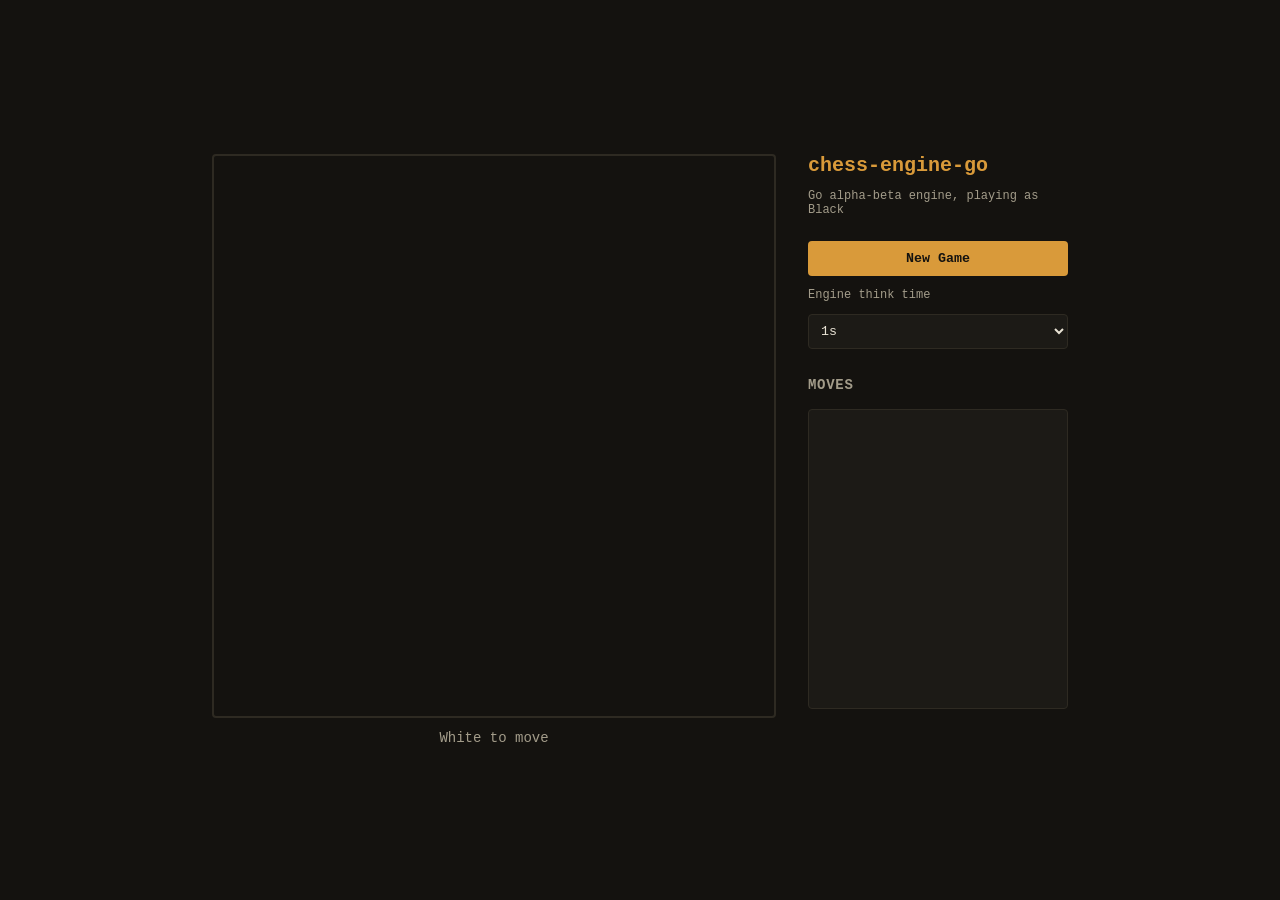
==== web/index.html @ e0ed4693 "feat: captured piece tracking" ====
<!DOCTYPE html>
<html lang="en">
<head>
<meta charset="UTF-8">
<title>chess-engine-go</title>
<link rel="stylesheet" href="style.css">
</head>
<body>
  <div class="layout">
    <div class="board-panel">
      <canvas id="board" width="560" height="560"></canvas>
      <div id="status" class="status">White to move</div>
    </div>
    <div class="side-panel">
      <h1>chess-engine-go</h1>
      <p class="subtitle">Go alpha-beta engine, playing as Black</p>

      <button id="newGameBtn">New Game</button>

      <label for="thinkTime">Engine think time</label>
      <select id="thinkTime">
        <option value="500">0.5s</option>
        <option value="1000" selected>1s</option>
        <option value="3000">3s</option>
        <option value="5000">5s</option>
      </select>

      <h2>Moves</h2>
      <ol id="moveList" class="move-list"></ol>
    </div>
  </div>

  <div id="promoModal" class="modal hidden">
    <div class="modal-content">
      <p>Promote to:</p>
      <button data-promo="q">Queen</button>
      <button data-promo="r">Rook</button>
      <button data-promo="b">Bishop</button>
      <button data-promo="n">Knight</button>
    </div>
  </div>

  <script src="board.js"></script>
</body>
</html>
---- web/style.css ----
:root {
  --bg: #14120f;
  --panel: #1c1a16;
  --border: #2e2a22;
  --amber: #d99a3a;
  --amber-dim: #8a6a2e;
  --light-sq: #3a352c;
  --dark-sq: #201e19;
  --highlight: rgba(217, 154, 58, 0.45);
  --text: #e8e2d4;
  --text-dim: #a39c8a;
}

* {
  box-sizing: border-box;
}

body {
  margin: 0;
  background: var(--bg);
  color: var(--text);
  font-family: 'IBM Plex Mono', 'Courier New', monospace;
  display: flex;
  justify-content: center;
  align-items: center;
  min-height: 100vh;
}

.layout {
  display: flex;
  gap: 32px;
  padding: 32px;
}

.board-panel {
  display: flex;
  flex-direction: column;
  align-items: center;
  gap: 12px;
}

canvas {
  border: 2px solid var(--border);
  border-radius: 4px;
  cursor: pointer;
}

.status {
  font-size: 14px;
  color: var(--text-dim);
}

.side-panel {
  width: 260px;
  display: flex;
  flex-direction: column;
  gap: 12px;
}

h1 {
  font-size: 20px;
  margin: 0;
  color: var(--amber);
}

.subtitle {
  font-size: 12px;
  color: var(--text-dim);
  margin: 0 0 12px 0;
}

h2 {
  font-size: 14px;
  color: var(--text-dim);
  margin: 16px 0 4px 0;
  text-transform: uppercase;
  letter-spacing: 0.05em;
}

button {
  background: var(--amber);
  color: #14120f;
  border: none;
  padding: 10px 14px;
  border-radius: 4px;
  font-family: inherit;
  font-weight: bold;
  cursor: pointer;
}

button:hover {
  background: var(--amber-dim);
}

select {
  background: var(--panel);
  color: var(--text);
  border: 1px solid var(--border);
  padding: 8px;
  border-radius: 4px;
  font-family: inherit;
}

label {
  font-size: 12px;
  color: var(--text-dim);
}

.move-list {
  background: var(--panel);
  border: 1px solid var(--border);
  border-radius: 4px;
  padding: 8px 8px 8px 28px;
  height: 300px;
  overflow-y: auto;
  font-size: 13px;
  margin: 0;
}

.move-list li {
  padding: 2px 0;
}

.modal {
  position: fixed;
  inset: 0;
  background: rgba(0, 0, 0, 0.6);
  display: flex;
  align-items: center;
  justify-content: center;
}

.modal.hidden {
  display: none;
}

.modal-content {
  background: var(--panel);
  border: 1px solid var(--border);
  border-radius: 6px;
  padding: 20px;
  display: flex;
  flex-direction: column;
  gap: 8px;
  align-items: center;
}
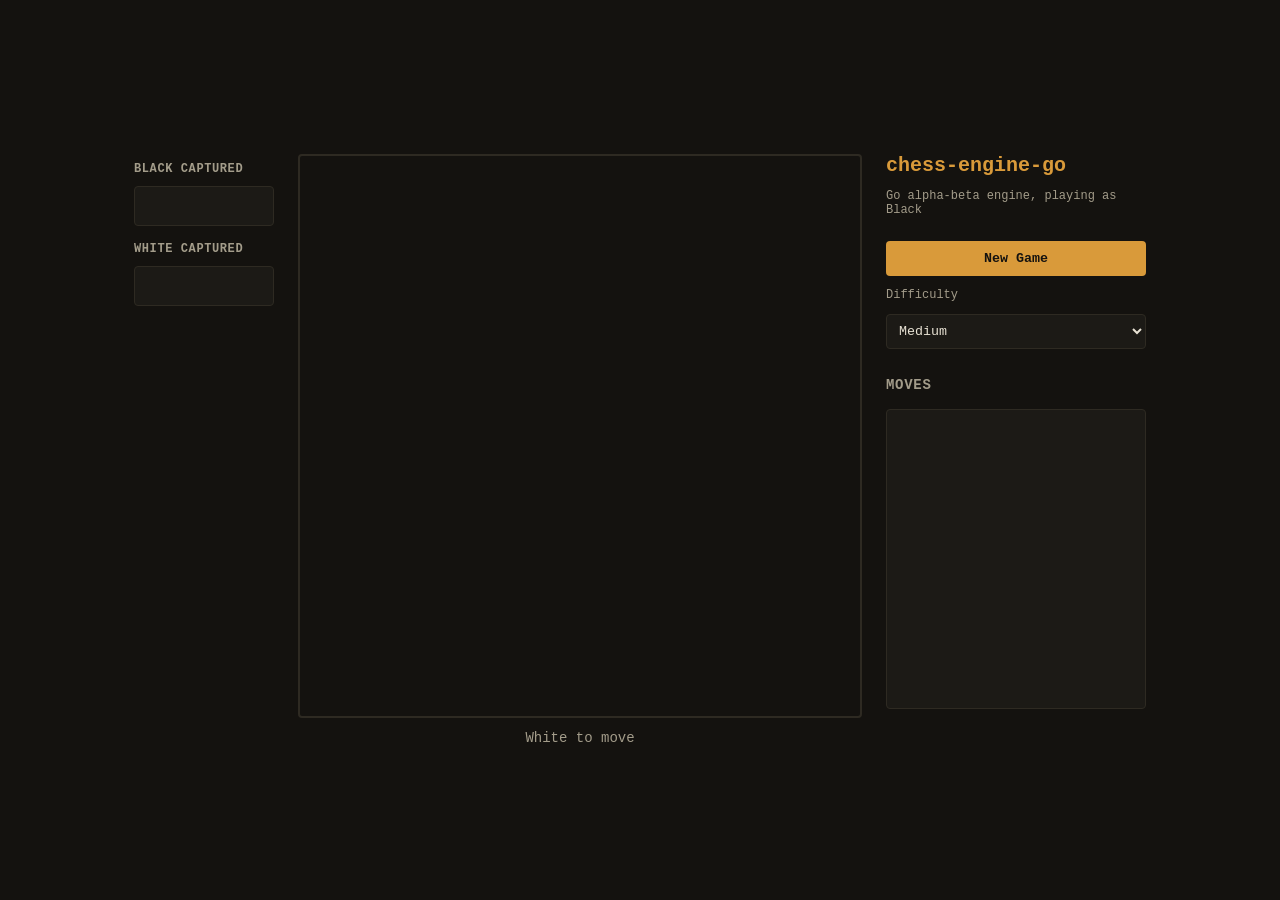
==== commit aaf7e8b0: "feat: captured pieces display and difficulty presets" ====
--- a/web/index.html
+++ b/web/index.html
@@ -7,22 +7,30 @@
 </head>
 <body>
   <div class="layout">
+    <div class="captures-panel">
+      <h2>Black captured</h2>
+      <div id="capturedByBlack" class="captured-row"></div>
+      <h2>White captured</h2>
+      <div id="capturedByWhite" class="captured-row"></div>
+    </div>
+
     <div class="board-panel">
       <canvas id="board" width="560" height="560"></canvas>
       <div id="status" class="status">White to move</div>
     </div>
+
     <div class="side-panel">
       <h1>chess-engine-go</h1>
       <p class="subtitle">Go alpha-beta engine, playing as Black</p>
 
       <button id="newGameBtn">New Game</button>
 
-      <label for="thinkTime">Engine think time</label>
-      <select id="thinkTime">
-        <option value="500">0.5s</option>
-        <option value="1000" selected>1s</option>
-        <option value="3000">3s</option>
-        <option value="5000">5s</option>
+      <label for="difficulty">Difficulty</label>
+      <select id="difficulty">
+        <option value="500">Easy</option>
+        <option value="1500" selected>Medium</option>
+        <option value="4000">Hard</option>
+        <option value="10000">Master</option>
       </select>
 
       <h2>Moves</h2>
--- a/web/style.css
+++ b/web/style.css
@@ -28,8 +28,35 @@
 
 .layout {
   display: flex;
-  gap: 32px;
+  gap: 24px;
   padding: 32px;
+}
+
+.captures-panel {
+  width: 140px;
+  display: flex;
+  flex-direction: column;
+  gap: 8px;
+}
+
+.captures-panel h2 {
+  font-size: 12px;
+  color: var(--text-dim);
+  margin: 8px 0 2px 0;
+  text-transform: uppercase;
+  letter-spacing: 0.05em;
+}
+
+.captured-row {
+  background: var(--panel);
+  border: 1px solid var(--border);
+  border-radius: 4px;
+  min-height: 40px;
+  padding: 6px;
+  font-size: 22px;
+  display: flex;
+  flex-wrap: wrap;
+  gap: 2px;
 }
 
 .board-panel {
